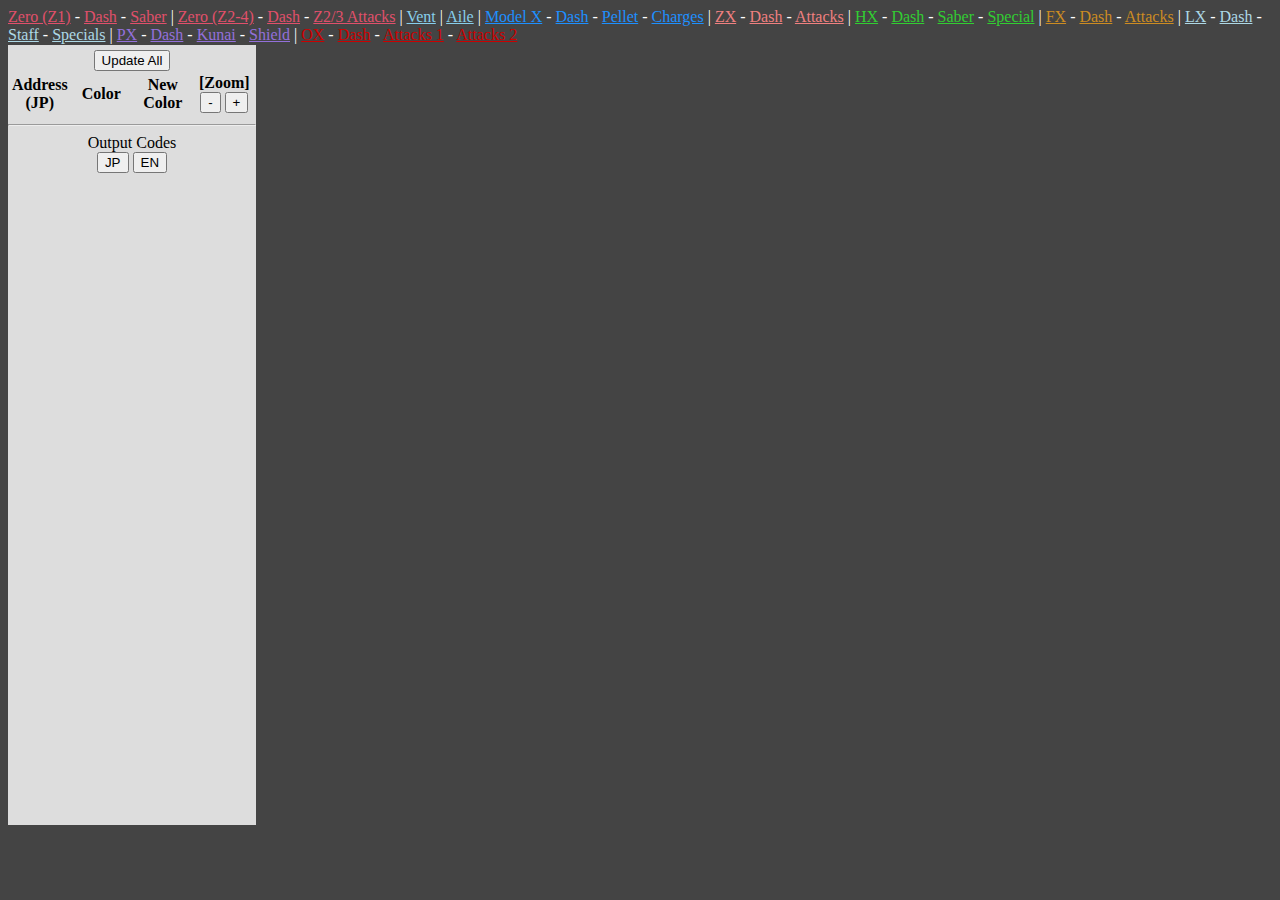
==== index.html @ 85c5371e "added X charges & hopefully fixed attack IFs" ====
<!DOCTYPE html>
<html lang="" xmlns="http://www.w3.org/1999/xhtml"
      xmlns:fb="http://ogp.me/ns/fb#">

<head>
	<meta charset="utf-8">
	<title>GBA sprite color picker GUI</title>
	<meta name="author" content="Your Name">
	<meta name="description" content="Example description">
	<meta name="viewport" content="width=device-width, initial-scale=1.0">
	<link rel="stylesheet" href="styles.css">
	<link rel="icon" type="image/x-icon" href=""/>
	<script type="text/javascript" src="scripts.js"></script>
	<meta property="og:image" content="https://repository-images.githubusercontent.com/220561567/136dff00-024b-11ea-8a6e-cd8f48cfa12e" />
	<meta property="og:description" content="Create Mega Man Zero/ZX recolors and turn them into playable Action Replay codes" />
</head>

<body>
	<header>
        <a href="#" onclick="showZero1(false)" style="color: #e0506b">Zero (Z1)</a>
        - <a href="#" onclick="showZero1(true)" style="color: #e0506b">Dash</a>
        - <a href="#" onclick="showZ1Saber()" style="color: #e0506b">Saber</a>
        | <a href="#" onclick="showZero(false)" style="color: #e0506b">Zero (Z2-4)</a>
        - <a href="#" onclick="showZero(true)" style="color: #e0506b">Dash</a>
        - <a href="#" onclick="showZ23Attacks()" style="color: #e0506b">Z2/3 Attacks</a>
        | <a href="#" onclick="showVent()" style="color: skyblue">Vent</a>
        | <a href="#" onclick="showAile()" style="color: skyblue">Aile</a>
        | <a href="#" onclick="showX(false)" style="color: dodgerblue">Model X</a>
        - <a href="#" onclick="showX(true)" style="color: dodgerblue">Dash</a>
        - <a href="#" onclick="showPellet()" style="color: dodgerblue">Pellet</a>
        - <a href="#" onclick="showXattacks()" style="color: dodgerblue">Charges</a>
        | <a href="#" onclick="showZX(false)" style="color: lightcoral">ZX</a>
        - <a href="#" onclick="showZX(true)" style="color: lightcoral">Dash</a>
        - <a href="#" onclick="showZxSaber()" style="color: lightcoral">Attacks</a>
        | <a href="#" onclick="showHX(false)" style="color: limegreen">HX</a>
        - <a href="#" onclick="showHX(true)" style="color: limegreen">Dash</a>
        - <a href="#" onclick="showHxSaber()" style="color: limegreen">Saber</a>
        - <a href="#" onclick="showHxJetpack()" style="color: limegreen">Special</a>
        | <a href="#" onclick="showFX(false)" style="color: #cc8c22">FX</a>
        - <a href="#" onclick="showFX(true)" style="color: #cc8c22">Dash</a>
        - <a href="#" onclick="showFxAttacks()" style="color: #cc8c22">Attacks</a>
        | <a href="#" onclick="showLX(false)" style="color: lightblue">LX</a>
        - <a href="#" onclick="showLX(true)" style="color: lightblue">Dash</a>
        - <a href="#" onclick="showLxStaff()" style="color: lightblue">Staff</a>
        - <a href="#" onclick="showLxSpecials()" style="color: lightblue">Specials</a>
        | <a href="#" onclick="showPX(false)" style="color: mediumpurple">PX</a>
        - <a href="#" onclick="showPX(true)" style="color: mediumpurple">Dash</a>
        - <a href="#" onclick="showKunai()" style="color: mediumpurple">Kunai</a>
        - <a href="#" onclick="showPxShield()" style="color: mediumpurple">Shield</a>
        | <a href="#" onclick="showOX(false)" style="color: #cc0000">OX</a>
        - <a href="#" onclick="showOX(true)" style="color: #cc0000">Dash</a>
        - <a href="#" onclick="showOxSaber()" style="color: #cc0000">Attacks 1</a>
        - <a href="#" onclick="showOxSpecials()" style="color: #cc0000">Attacks 2</a>
    </header>
	<main> <div id="workspace-container">
        <div id="color-controls-container">
            <table id="color-controls">
                <caption><button onclick="refreshAllPixels()">Update All</button></caption>
                <tr>
                    <th>Address (JP)<div id="addressTrunc"></div></th>
                    <th>Color</th>
                    <th>New Color</th>
                    <th>[Zoom]<button onclick="zoom(false)" style="display: inline; margin: auto;">-</button>
                        <button onclick="zoom(true)" style="display: inline; margin: auto;">+</button></th>
                </tr>
            </table>
            <!---<div id="color-conversion-row">
                <input type="radio" id="colorRadioHEX" name="colorConvert" value="HEX" oninput="convertAll('hex')">HEX
                <input type="radio" id="colorRadioRGB" name="colorConvert" value="RGB" oninput="convertAll('rgb')">RGB
                <input type="radio" id="colorRadioGBA" name="colorConvert" value="GBA" oninput="convertAll('gba')">GBA
                <button onclick="clearRadio('colorConvert')" style="margin-left: 5px;">Clear</button>
            </div> --->
            <!---<div id="color-ranges">
                R <input type="text" id="colorInput1" name="colorInput" size="1" maxlength="3">
                <input type="range" id="colorRange1" name="colorRange" min="0" max="31"
                       oninput="updateColorRange(1)"><br>
                G <input type="text" id="colorInput2" name="colorInput" size="1" maxlength="3">
                <input type="range" id="colorRange2" name="colorRange" min="0" max="31"
                       oninput="updateColorRange(2)"><br>
                B <input type="text" id="colorInput3" name="colorInput" size="1" maxlength="3">
                <input type="range" id="colorRange3" name="colorRange" min="0" max="31"
                       oninput="updateColorRange(3)">
            </div> --->
            <hr>
            <div>Output Codes<br><button id="jp-button" onclick="outputCodes('codes-output', 'jp')" style="display: inline; margin: auto;">JP</button>
                <button id="en-button" onclick="outputCodes('codes-output', 'en')" style="display: inline; margin: auto;">EN</button></div>
            <p id="codes-output"></p>
        </div>
        <div id="sprite-container"></div>
    </div></main>
	<footer></footer>
</body>

</html>
---- styles.css ----
body {
    background-color: #444;
}
header {
    color: white;
    padding-bottom: 1px;
}
a {
    color: #cbc;
}

#sprite-container {
    width: 680px;
    height: 780px;
    padding: 0;
    float: left;
}

#sprite-canvas {
    width: 680px;
    height: 780px;
    padding: 0;
    margin: 0;
}

.sprite-pixel {
//    display: block;
    width: 20px;
    height: 20px;
    margin: 0;
    padding: 0;
    background-color: white;
    float: left;
}

.sprite-pixel:hover {
    cursor: pointer;
}

#color-controls-container {
    float: left;
    background-color: #ddd;
    width: 248px;
    height: 780px;
    text-align: center;
}

#color-controls {
    margin: auto;
    margin-top: 5px;
    margin-bottom: 7px;
}

#color-controls th {
    width: 25%;
}

#addressTrunc {
    font-weight: normal;
    font-size: .9em;
}

#color-conversion-row {
    //margin-left: 25%;
    display: inline-block;
    margin: auto;
    //font-weight: ;
}
#color-conversion-row input {
    margin-right: 2px;
}

#codes-output {
    text-align: center;
    display: inline;
}
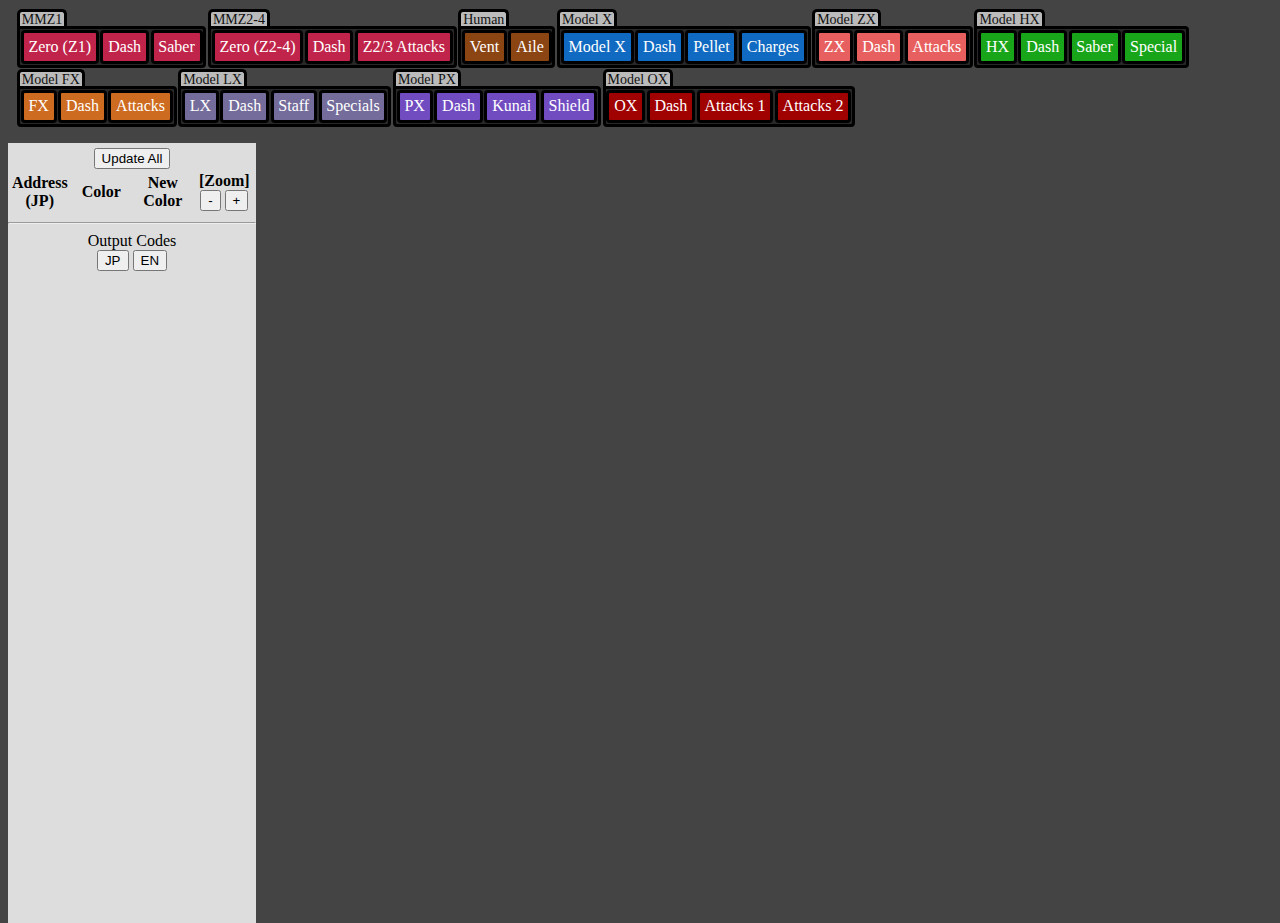
==== commit a4243944: "changed menu in preparation of new pages" ====
--- a/index.html
+++ b/index.html
@@ -5,53 +5,89 @@
 <head>
 	<meta charset="utf-8">
 	<title>GBA sprite color picker GUI</title>
-	<meta name="author" content="Your Name">
-	<meta name="description" content="Example description">
+	<!--<meta name="author" content="Your Name">
+	<meta name="description" content="Example description">-->
 	<meta name="viewport" content="width=device-width, initial-scale=1.0">
 	<link rel="stylesheet" href="styles.css">
-	<link rel="icon" type="image/x-icon" href=""/>
+	<link rel="icon" type="image/x-icon" href="favicon.ico"/>
 	<script type="text/javascript" src="scripts.js"></script>
 	<meta property="og:image" content="https://repository-images.githubusercontent.com/220561567/136dff00-024b-11ea-8a6e-cd8f48cfa12e" />
 	<meta property="og:description" content="Create Mega Man Zero/ZX recolors and turn them into playable Action Replay codes" />
 </head>
 
 <body>
-	<header>
-        <a href="#" onclick="showZero1(false)" style="color: #e0506b">Zero (Z1)</a>
-        - <a href="#" onclick="showZero1(true)" style="color: #e0506b">Dash</a>
-        - <a href="#" onclick="showZ1Saber()" style="color: #e0506b">Saber</a>
-        | <a href="#" onclick="showZero(false)" style="color: #e0506b">Zero (Z2-4)</a>
-        - <a href="#" onclick="showZero(true)" style="color: #e0506b">Dash</a>
-        - <a href="#" onclick="showZ23Attacks()" style="color: #e0506b">Z2/3 Attacks</a>
-        | <a href="#" onclick="showVent()" style="color: skyblue">Vent</a>
-        | <a href="#" onclick="showAile()" style="color: skyblue">Aile</a>
-        | <a href="#" onclick="showX(false)" style="color: dodgerblue">Model X</a>
-        - <a href="#" onclick="showX(true)" style="color: dodgerblue">Dash</a>
-        - <a href="#" onclick="showPellet()" style="color: dodgerblue">Pellet</a>
-        - <a href="#" onclick="showXattacks()" style="color: dodgerblue">Charges</a>
-        | <a href="#" onclick="showZX(false)" style="color: lightcoral">ZX</a>
-        - <a href="#" onclick="showZX(true)" style="color: lightcoral">Dash</a>
-        - <a href="#" onclick="showZxSaber()" style="color: lightcoral">Attacks</a>
-        | <a href="#" onclick="showHX(false)" style="color: limegreen">HX</a>
-        - <a href="#" onclick="showHX(true)" style="color: limegreen">Dash</a>
-        - <a href="#" onclick="showHxSaber()" style="color: limegreen">Saber</a>
-        - <a href="#" onclick="showHxJetpack()" style="color: limegreen">Special</a>
-        | <a href="#" onclick="showFX(false)" style="color: #cc8c22">FX</a>
-        - <a href="#" onclick="showFX(true)" style="color: #cc8c22">Dash</a>
-        - <a href="#" onclick="showFxAttacks()" style="color: #cc8c22">Attacks</a>
-        | <a href="#" onclick="showLX(false)" style="color: lightblue">LX</a>
-        - <a href="#" onclick="showLX(true)" style="color: lightblue">Dash</a>
-        - <a href="#" onclick="showLxStaff()" style="color: lightblue">Staff</a>
-        - <a href="#" onclick="showLxSpecials()" style="color: lightblue">Specials</a>
-        | <a href="#" onclick="showPX(false)" style="color: mediumpurple">PX</a>
-        - <a href="#" onclick="showPX(true)" style="color: mediumpurple">Dash</a>
-        - <a href="#" onclick="showKunai()" style="color: mediumpurple">Kunai</a>
-        - <a href="#" onclick="showPxShield()" style="color: mediumpurple">Shield</a>
-        | <a href="#" onclick="showOX(false)" style="color: #cc0000">OX</a>
-        - <a href="#" onclick="showOX(true)" style="color: #cc0000">Dash</a>
-        - <a href="#" onclick="showOxSaber()" style="color: #cc0000">Attacks 1</a>
-        - <a href="#" onclick="showOxSpecials()" style="color: #cc0000">Attacks 2</a>
-    </header>
+    <div id="navmenu-container">
+    <ul id="navmenu">
+        <li><ul id="MMZ">
+            <li><ul id="Z1">
+                <li class="group-label"><div>MMZ1</div></li>
+                <li><a href="#" onclick="showZero1(false)">Zero (Z1)</a></li>
+                <li><a href="#" onclick="showZero1(true)">Dash</a></li>
+                <li><a href="#" onclick="showZ1Saber()">Saber</a>
+            </ul></li>
+            <li><ul id="Z234">
+                <li class="group-label"><div>MMZ2-4</div></li>
+                <li><a href="#" onclick="showZero(false)">Zero (Z2-4)</a></li>
+                <li><a href="#" onclick="showZero(true)">Dash</a></li>
+                <li><a href="#" onclick="showZ23Attacks()">Z2/3 Attacks</a>
+            </ul></li>
+        </ul></li>
+        <li><ul id="ZX">
+            <li><ul id="ModelHu">
+                <li class="group-label"><div>Human</div></li>
+                <li><a href="#" onclick="showVent()">Vent</a></li>
+                <li><a href="#" onclick="showAile()">Aile</a></li>
+            </ul></li>
+            <li><ul id="ModelX">
+                <li class="group-label"><div>Model X</div></li>
+                <li><a href="#" onclick="showX(false)">Model X</a></li>
+                <li><a href="#" onclick="showX(true)">Dash</a></li>
+                <li><a href="#" onclick="showPellet()">Pellet</a></li>
+                <li><a href="#" onclick="showXattacks()">Charges</a></li>
+            </ul></li>
+            <li><ul id="ModelZx">
+                <li class="group-label"><div>Model ZX</div></li>
+                <li><a href="#" onclick="showZX(false)">ZX</a></li>
+                <li><a href="#" onclick="showZX(true)">Dash</a></li>
+                <li><a href="#" onclick="showZxSaber()">Attacks</a></li>
+            </ul></li>
+            <li><ul id="ModelHx">
+                <li class="group-label"><div>Model HX</div></li>
+                <li><a href="#" onclick="showHX(false)">HX</a></li>
+                <li><a href="#" onclick="showHX(true)">Dash</a></li>
+                <li><a href="#" onclick="showHxSaber()">Saber</a></li>
+                <li><a href="#" onclick="showHxJetpack()">Special</a></li>
+            </ul></li>
+            <li><ul id="ModelFx">
+                <li class="group-label"><div>Model FX</div></li>
+                <li><a href="#" onclick="showFX(false)">FX</a></li>
+                <li><a href="#" onclick="showFX(true)">Dash</a></li>
+                <li><a href="#" onclick="showFxAttacks()">Attacks</a></li>
+            </ul></li>
+            <li><ul id="ModelLx">
+                <li class="group-label"><div>Model LX</div></li>
+                <li><a href="#" onclick="showLX(false)">LX</a></li>
+                <li><a href="#" onclick="showLX(true)">Dash</a></li>
+                <li><a href="#" onclick="showLxStaff()">Staff</a></li>
+                <li><a href="#" onclick="showLxSpecials()">Specials</a></li>
+            </ul></li>
+            <li><ul id="ModelPx">
+                <li class="group-label"><div>Model PX</div></li>
+                <li><a href="#" onclick="showPX(false)">PX</a></li>
+                <li><a href="#" onclick="showPX(true)">Dash</a></li>
+                <li><a href="#" onclick="showKunai()">Kunai</a></li>
+                <li><a href="#" onclick="showPxShield()">Shield</a></li>
+            </ul></li>
+            <li><ul id="ModelOx">
+                <li class="group-label"><div>Model OX</div></li>
+                <li><a href="#" onclick="showOX(false)">OX</a></li>
+                <li><a href="#" onclick="showOX(true)">Dash</a></li>
+                <li><a href="#" onclick="showOxSaber()">Attacks 1</a></li>
+                <li><a href="#" onclick="showOxSpecials()">Attacks 2</a></li>
+            </ul></li>
+        </ul></li>
+    </ul>
+    </div>
 	<main> <div id="workspace-container">
         <div id="color-controls-container">
             <table id="color-controls">
--- a/styles.css
+++ b/styles.css
@@ -1,13 +1,137 @@
 body {
     background-color: #444;
 }
-header {
-    color: white;
-    padding-bottom: 1px;
-}
+#navmenu-container {
+    display: inline-block;
+    width: 100%;
+    margin-bottom: 12px;
+}
+#navmenu {
+    color: white;
+    //padding-bottom: 1px;
+    list-style-type: none;
+    margin: 0 8px 12px 8px;
+    padding: 0;
+}
+#navmenu ul {
+    padding-inline-start: 0;
+}
+#navmenu #MMZ * li a:link {
+    background-color: #c1244a;
+}
+#navmenu #ModelHu li a:link {
+    background-color: saddlebrown;
+}
+#navmenu #ModelX li a:link {
+    background-color: #116ac1;
+}
+#navmenu #ModelZx li a:link {
+    background-color: #e75f5f;
+}
+#navmenu #ModelHx li a:link {
+    background-color: #19a519;
+}
+#navmenu #ModelFx li a:link {
+    background-color: #cd6b21;
+}
+#navmenu #ModelLx li a:link {
+    background-color: #746c9a;
+}
+#navmenu #ModelPx li a:link {
+    background-color: #714cc1;
+}
+#navmenu #ModelOx li a:link {
+    background-color: #a00202;
+}
+#navmenu li li li a {
+    color: white;
+    float: left;
+    display: block;
+    box-sizing: border-box;
+    height: 2.1em;
+    width: auto;
+    padding: 0 .3em 0 .3em;
+    text-decoration: none;
+    border: solid;
+    border-color: black;
+    border-radius: 4px;
+    text-align: center;
+    padding-top: .3em;
+    margin-top: .25em;
+    margin-left: .05em;
+    margin-right: .05em;
+}
+#navmenu li ul li {
+    display: inline;
+    color: white;
+    float: left;
+    box-sizing: border-box;
+    height: 2.6em;
+    width: auto;
+    text-decoration: none;
+    border: solid;
+    border-color: black;
+    border-radius: 4px;
+    text-align: center;
+    margin-top: 18px;
+    margin-left: .05em;
+    margin-right: .05em;
+    border-top-left-radius: 0;
+    background-color: #282828;
+}
+#navmenu li ul li ul li{
+    background-color: rgba(0,0,0,0);}
+#navmenu li ul li ul {
+    width: 100%;
+    position: relative;
+}
+#navmenu li ul li li.group-label {
+    font-size: 14px;
+    position: absolute;
+    left: -3px;
+    top: -20px;
+    height: 17px;
+    text-align: center;
+    //padding-left: 5px;
+}
+.group-label div {
+    box-sizing: border-box;
+    height: 17px;
+    width: auto;
+    border: solid;
+    border-color: black;
+    border-radius: 5px;
+    border-bottom-left-radius: 0;
+    border-bottom-right-radius: 0;
+    border-bottom: none;
+    padding: 0px 2px 1px 2px;
+    background-color: #bbb;
+    color: #111;
+}
+#navmenu li ul li li {
+    border-width: 0;
+    margin: 0;
+}
+#navmenu li ul li ul li a {
+    margin-top: 1px;
+}
+#navmenu a {
+    width: 100%;
+    height: 100%;
+    display:block;
+    color: white;
+    text-decoration: none;
+}
+#navmenu a:hover {
+    //background-color: white;
+    background-image: linear-gradient(rgba(0,0,0,0), rgba(0,0,0,.5));
+    color: white;
+}
+
 a {
     color: #cbc;
 }
+
 
 #sprite-container {
     width: 680px;
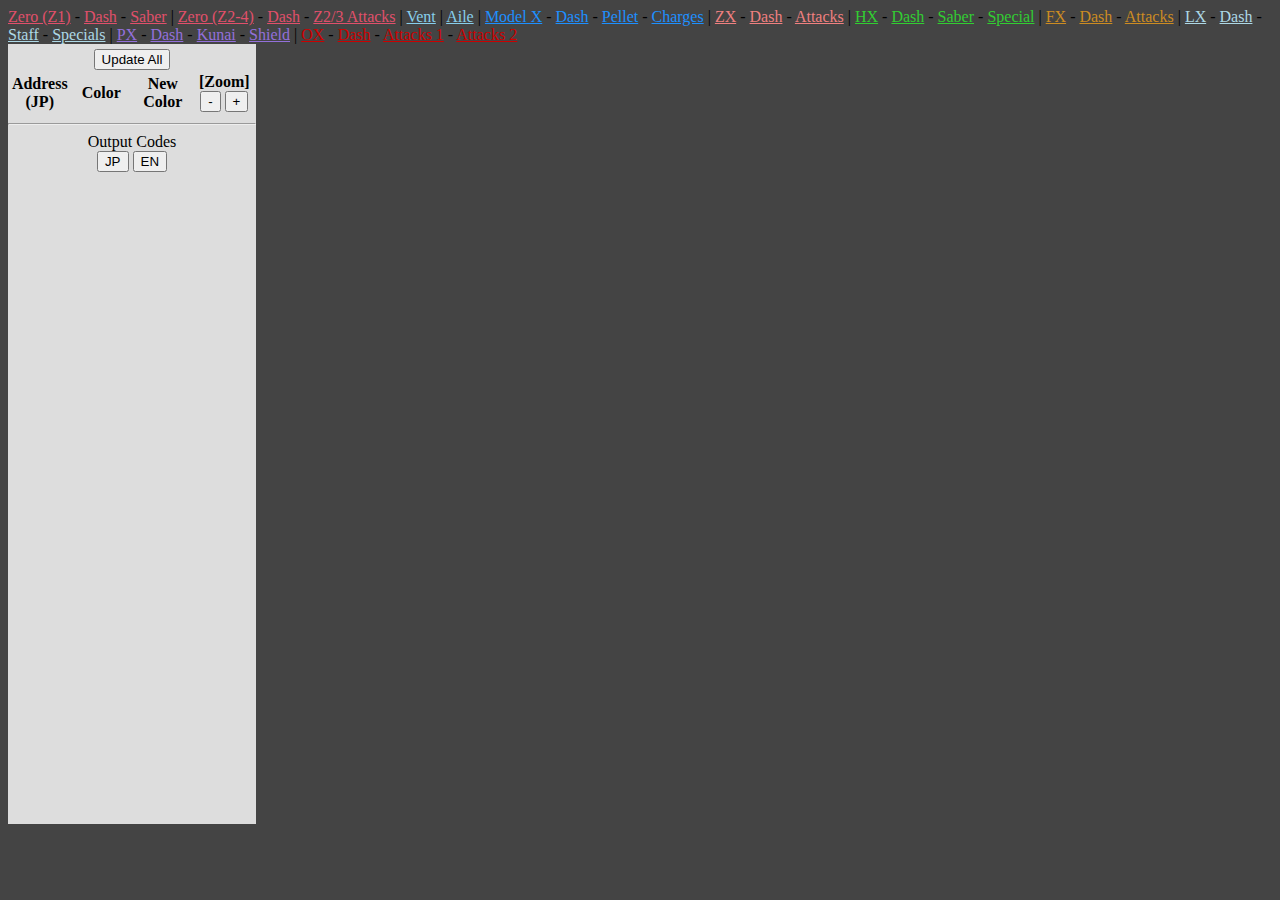
==== commit 922e6da1: "revert crappy new menu lol" ====
--- a/index.html
+++ b/index.html
@@ -5,8 +5,8 @@
 <head>
 	<meta charset="utf-8">
 	<title>GBA sprite color picker GUI</title>
-	<!--<meta name="author" content="Your Name">
-	<meta name="description" content="Example description">-->
+	<meta name="author" content="Your Name">
+	<meta name="description" content="Example description">
 	<meta name="viewport" content="width=device-width, initial-scale=1.0">
 	<link rel="stylesheet" href="styles.css">
 	<link rel="icon" type="image/x-icon" href="favicon.ico"/>
@@ -16,78 +16,42 @@
 </head>
 
 <body>
-    <div id="navmenu-container">
-    <ul id="navmenu">
-        <li><ul id="MMZ">
-            <li><ul id="Z1">
-                <li class="group-label"><div>MMZ1</div></li>
-                <li><a href="#" onclick="showZero1(false)">Zero (Z1)</a></li>
-                <li><a href="#" onclick="showZero1(true)">Dash</a></li>
-                <li><a href="#" onclick="showZ1Saber()">Saber</a>
-            </ul></li>
-            <li><ul id="Z234">
-                <li class="group-label"><div>MMZ2-4</div></li>
-                <li><a href="#" onclick="showZero(false)">Zero (Z2-4)</a></li>
-                <li><a href="#" onclick="showZero(true)">Dash</a></li>
-                <li><a href="#" onclick="showZ23Attacks()">Z2/3 Attacks</a>
-            </ul></li>
-        </ul></li>
-        <li><ul id="ZX">
-            <li><ul id="ModelHu">
-                <li class="group-label"><div>Human</div></li>
-                <li><a href="#" onclick="showVent()">Vent</a></li>
-                <li><a href="#" onclick="showAile()">Aile</a></li>
-            </ul></li>
-            <li><ul id="ModelX">
-                <li class="group-label"><div>Model X</div></li>
-                <li><a href="#" onclick="showX(false)">Model X</a></li>
-                <li><a href="#" onclick="showX(true)">Dash</a></li>
-                <li><a href="#" onclick="showPellet()">Pellet</a></li>
-                <li><a href="#" onclick="showXattacks()">Charges</a></li>
-            </ul></li>
-            <li><ul id="ModelZx">
-                <li class="group-label"><div>Model ZX</div></li>
-                <li><a href="#" onclick="showZX(false)">ZX</a></li>
-                <li><a href="#" onclick="showZX(true)">Dash</a></li>
-                <li><a href="#" onclick="showZxSaber()">Attacks</a></li>
-            </ul></li>
-            <li><ul id="ModelHx">
-                <li class="group-label"><div>Model HX</div></li>
-                <li><a href="#" onclick="showHX(false)">HX</a></li>
-                <li><a href="#" onclick="showHX(true)">Dash</a></li>
-                <li><a href="#" onclick="showHxSaber()">Saber</a></li>
-                <li><a href="#" onclick="showHxJetpack()">Special</a></li>
-            </ul></li>
-            <li><ul id="ModelFx">
-                <li class="group-label"><div>Model FX</div></li>
-                <li><a href="#" onclick="showFX(false)">FX</a></li>
-                <li><a href="#" onclick="showFX(true)">Dash</a></li>
-                <li><a href="#" onclick="showFxAttacks()">Attacks</a></li>
-            </ul></li>
-            <li><ul id="ModelLx">
-                <li class="group-label"><div>Model LX</div></li>
-                <li><a href="#" onclick="showLX(false)">LX</a></li>
-                <li><a href="#" onclick="showLX(true)">Dash</a></li>
-                <li><a href="#" onclick="showLxStaff()">Staff</a></li>
-                <li><a href="#" onclick="showLxSpecials()">Specials</a></li>
-            </ul></li>
-            <li><ul id="ModelPx">
-                <li class="group-label"><div>Model PX</div></li>
-                <li><a href="#" onclick="showPX(false)">PX</a></li>
-                <li><a href="#" onclick="showPX(true)">Dash</a></li>
-                <li><a href="#" onclick="showKunai()">Kunai</a></li>
-                <li><a href="#" onclick="showPxShield()">Shield</a></li>
-            </ul></li>
-            <li><ul id="ModelOx">
-                <li class="group-label"><div>Model OX</div></li>
-                <li><a href="#" onclick="showOX(false)">OX</a></li>
-                <li><a href="#" onclick="showOX(true)">Dash</a></li>
-                <li><a href="#" onclick="showOxSaber()">Attacks 1</a></li>
-                <li><a href="#" onclick="showOxSpecials()">Attacks 2</a></li>
-            </ul></li>
-        </ul></li>
-    </ul>
-    </div>
+	<header>
+        <a href="#" onclick="showZero1(false)" style="color: #e0506b">Zero (Z1)</a>
+        - <a href="#" onclick="showZero1(true)" style="color: #e0506b">Dash</a>
+        - <a href="#" onclick="showZ1Saber()" style="color: #e0506b">Saber</a>
+        | <a href="#" onclick="showZero(false)" style="color: #e0506b">Zero (Z2-4)</a>
+        - <a href="#" onclick="showZero(true)" style="color: #e0506b">Dash</a>
+        - <a href="#" onclick="showZ23Attacks()" style="color: #e0506b">Z2/3 Attacks</a>
+        | <a href="#" onclick="showVent()" style="color: skyblue">Vent</a>
+        | <a href="#" onclick="showAile()" style="color: skyblue">Aile</a>
+        | <a href="#" onclick="showX(false)" style="color: dodgerblue">Model X</a>
+        - <a href="#" onclick="showX(true)" style="color: dodgerblue">Dash</a>
+        - <a href="#" onclick="showPellet()" style="color: dodgerblue">Pellet</a>
+        - <a href="#" onclick="showXattacks()" style="color: dodgerblue">Charges</a>
+        | <a href="#" onclick="showZX(false)" style="color: lightcoral">ZX</a>
+        - <a href="#" onclick="showZX(true)" style="color: lightcoral">Dash</a>
+        - <a href="#" onclick="showZxSaber()" style="color: lightcoral">Attacks</a>
+        | <a href="#" onclick="showHX(false)" style="color: limegreen">HX</a>
+        - <a href="#" onclick="showHX(true)" style="color: limegreen">Dash</a>
+        - <a href="#" onclick="showHxSaber()" style="color: limegreen">Saber</a>
+        - <a href="#" onclick="showHxJetpack()" style="color: limegreen">Special</a>
+        | <a href="#" onclick="showFX(false)" style="color: #cc8c22">FX</a>
+        - <a href="#" onclick="showFX(true)" style="color: #cc8c22">Dash</a>
+        - <a href="#" onclick="showFxAttacks()" style="color: #cc8c22">Attacks</a>
+        | <a href="#" onclick="showLX(false)" style="color: lightblue">LX</a>
+        - <a href="#" onclick="showLX(true)" style="color: lightblue">Dash</a>
+        - <a href="#" onclick="showLxStaff()" style="color: lightblue">Staff</a>
+        - <a href="#" onclick="showLxSpecials()" style="color: lightblue">Specials</a>
+        | <a href="#" onclick="showPX(false)" style="color: mediumpurple">PX</a>
+        - <a href="#" onclick="showPX(true)" style="color: mediumpurple">Dash</a>
+        - <a href="#" onclick="showKunai()" style="color: mediumpurple">Kunai</a>
+        - <a href="#" onclick="showPxShield()" style="color: mediumpurple">Shield</a>
+        | <a href="#" onclick="showOX(false)" style="color: #cc0000">OX</a>
+        - <a href="#" onclick="showOX(true)" style="color: #cc0000">Dash</a>
+        - <a href="#" onclick="showOxSaber()" style="color: #cc0000">Attacks 1</a>
+        - <a href="#" onclick="showOxSpecials()" style="color: #cc0000">Attacks 2</a>
+    </header>
 	<main> <div id="workspace-container">
         <div id="color-controls-container">
             <table id="color-controls">
@@ -127,4 +91,4 @@
 	<footer></footer>
 </body>
 
-</html>+</html>
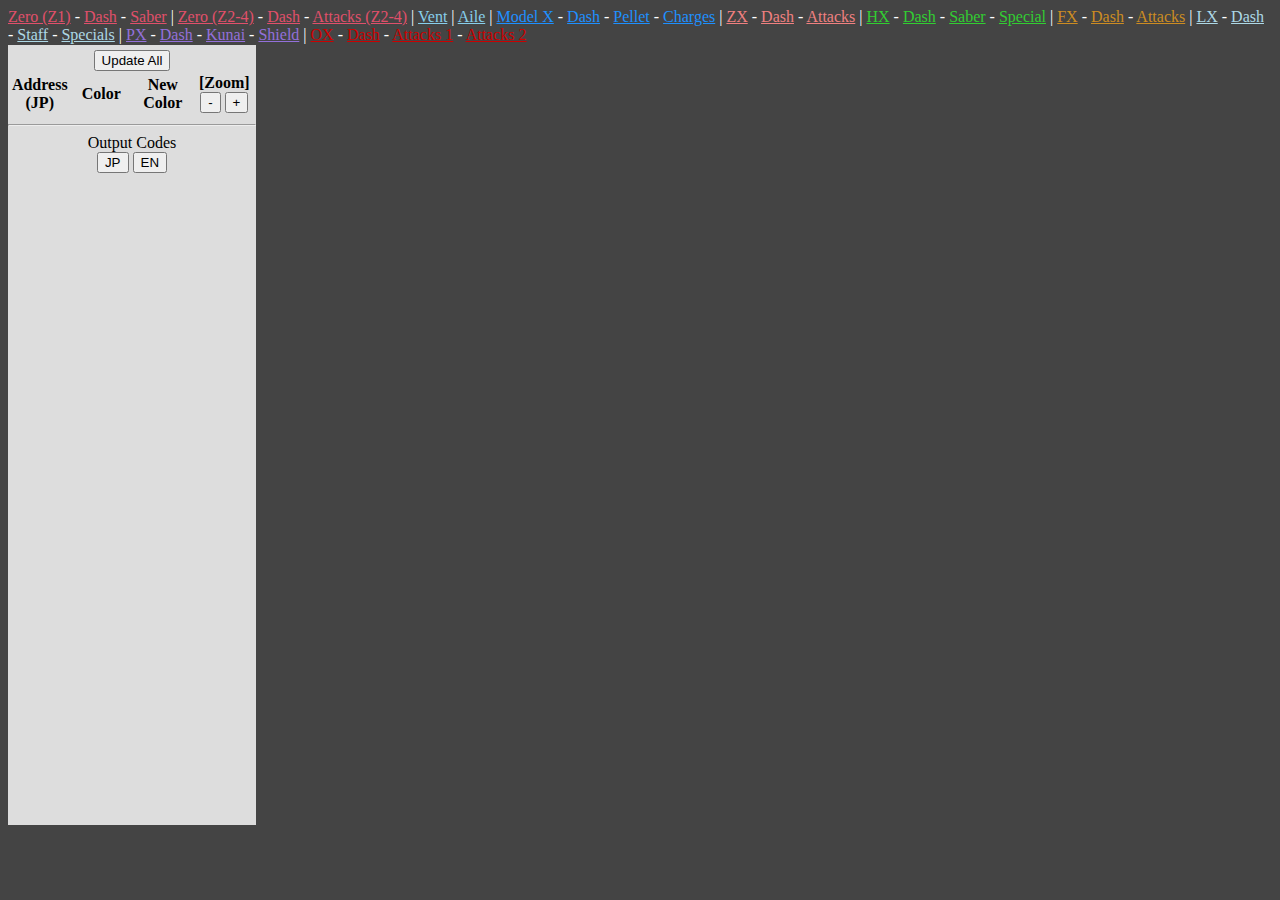
==== commit 3680e718: "updated to show z4 attack support" ====
--- a/index.html
+++ b/index.html
@@ -22,7 +22,7 @@
         - <a href="#" onclick="showZ1Saber()" style="color: #e0506b">Saber</a>
         | <a href="#" onclick="showZero(false)" style="color: #e0506b">Zero (Z2-4)</a>
         - <a href="#" onclick="showZero(true)" style="color: #e0506b">Dash</a>
-        - <a href="#" onclick="showZ23Attacks()" style="color: #e0506b">Z2/3 Attacks</a>
+        - <a href="#" onclick="showZ23Attacks()" style="color: #e0506b">Attacks (Z2-4)</a>
         | <a href="#" onclick="showVent()" style="color: skyblue">Vent</a>
         | <a href="#" onclick="showAile()" style="color: skyblue">Aile</a>
         | <a href="#" onclick="showX(false)" style="color: dodgerblue">Model X</a>
--- a/styles.css
+++ b/styles.css
@@ -1,137 +1,13 @@
 body {
     background-color: #444;
 }
-#navmenu-container {
-    display: inline-block;
-    width: 100%;
-    margin-bottom: 12px;
+header {
+    color: white;
+    padding-bottom: 1px;
 }
-#navmenu {
-    color: white;
-    //padding-bottom: 1px;
-    list-style-type: none;
-    margin: 0 8px 12px 8px;
-    padding: 0;
-}
-#navmenu ul {
-    padding-inline-start: 0;
-}
-#navmenu #MMZ * li a:link {
-    background-color: #c1244a;
-}
-#navmenu #ModelHu li a:link {
-    background-color: saddlebrown;
-}
-#navmenu #ModelX li a:link {
-    background-color: #116ac1;
-}
-#navmenu #ModelZx li a:link {
-    background-color: #e75f5f;
-}
-#navmenu #ModelHx li a:link {
-    background-color: #19a519;
-}
-#navmenu #ModelFx li a:link {
-    background-color: #cd6b21;
-}
-#navmenu #ModelLx li a:link {
-    background-color: #746c9a;
-}
-#navmenu #ModelPx li a:link {
-    background-color: #714cc1;
-}
-#navmenu #ModelOx li a:link {
-    background-color: #a00202;
-}
-#navmenu li li li a {
-    color: white;
-    float: left;
-    display: block;
-    box-sizing: border-box;
-    height: 2.1em;
-    width: auto;
-    padding: 0 .3em 0 .3em;
-    text-decoration: none;
-    border: solid;
-    border-color: black;
-    border-radius: 4px;
-    text-align: center;
-    padding-top: .3em;
-    margin-top: .25em;
-    margin-left: .05em;
-    margin-right: .05em;
-}
-#navmenu li ul li {
-    display: inline;
-    color: white;
-    float: left;
-    box-sizing: border-box;
-    height: 2.6em;
-    width: auto;
-    text-decoration: none;
-    border: solid;
-    border-color: black;
-    border-radius: 4px;
-    text-align: center;
-    margin-top: 18px;
-    margin-left: .05em;
-    margin-right: .05em;
-    border-top-left-radius: 0;
-    background-color: #282828;
-}
-#navmenu li ul li ul li{
-    background-color: rgba(0,0,0,0);}
-#navmenu li ul li ul {
-    width: 100%;
-    position: relative;
-}
-#navmenu li ul li li.group-label {
-    font-size: 14px;
-    position: absolute;
-    left: -3px;
-    top: -20px;
-    height: 17px;
-    text-align: center;
-    //padding-left: 5px;
-}
-.group-label div {
-    box-sizing: border-box;
-    height: 17px;
-    width: auto;
-    border: solid;
-    border-color: black;
-    border-radius: 5px;
-    border-bottom-left-radius: 0;
-    border-bottom-right-radius: 0;
-    border-bottom: none;
-    padding: 0px 2px 1px 2px;
-    background-color: #bbb;
-    color: #111;
-}
-#navmenu li ul li li {
-    border-width: 0;
-    margin: 0;
-}
-#navmenu li ul li ul li a {
-    margin-top: 1px;
-}
-#navmenu a {
-    width: 100%;
-    height: 100%;
-    display:block;
-    color: white;
-    text-decoration: none;
-}
-#navmenu a:hover {
-    //background-color: white;
-    background-image: linear-gradient(rgba(0,0,0,0), rgba(0,0,0,.5));
-    color: white;
-}
-
 a {
     color: #cbc;
 }
-
 
 #sprite-container {
     width: 680px;
@@ -197,4 +73,4 @@
 #codes-output {
     text-align: center;
     display: inline;
-}+}
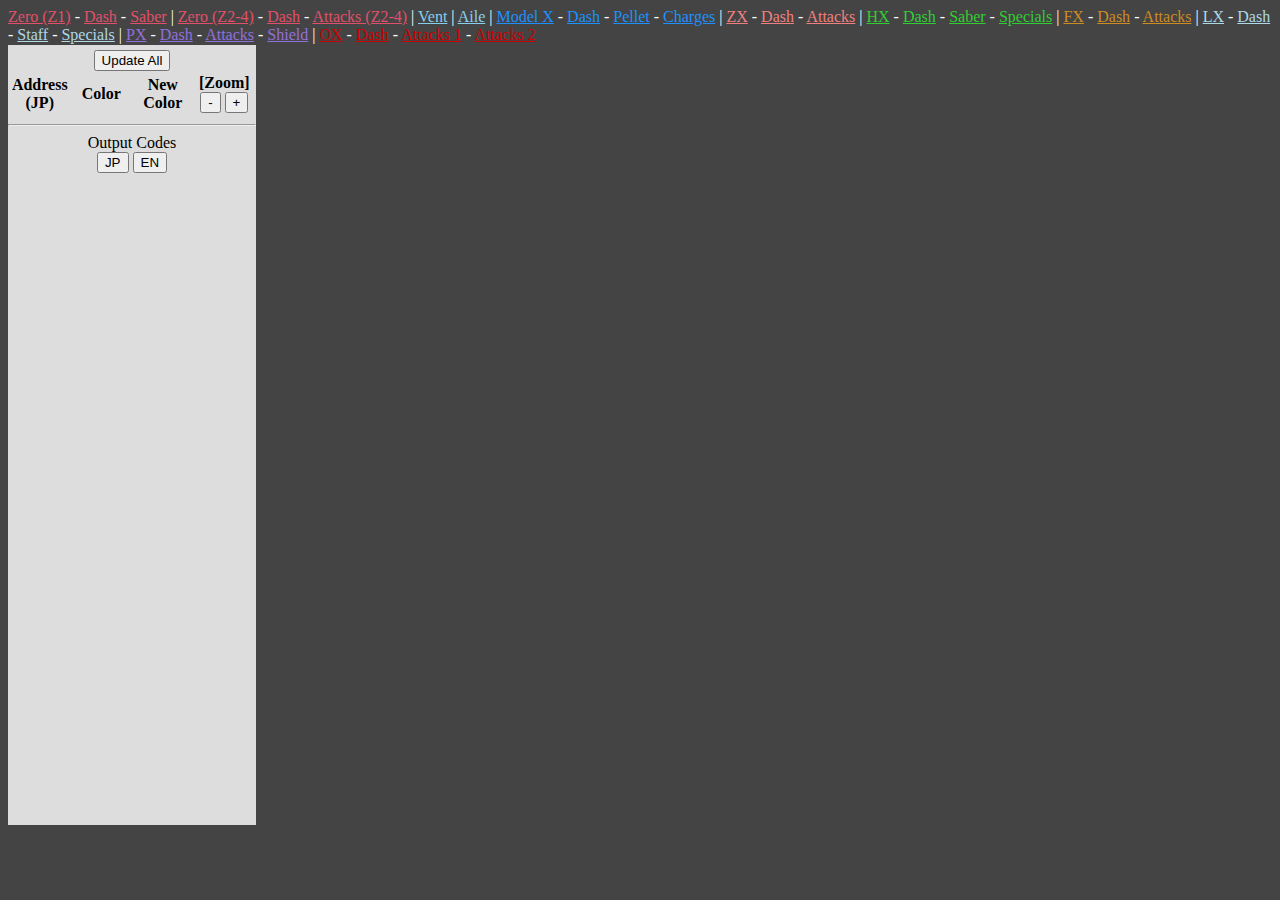
==== commit 1f4b47dd: "cleaned up sprite loading preparation" ====
--- a/index.html
+++ b/index.html
@@ -3,92 +3,92 @@
       xmlns:fb="http://ogp.me/ns/fb#">
 
 <head>
-	<meta charset="utf-8">
-	<title>GBA sprite color picker GUI</title>
-	<meta name="author" content="Your Name">
-	<meta name="description" content="Example description">
-	<meta name="viewport" content="width=device-width, initial-scale=1.0">
-	<link rel="stylesheet" href="styles.css">
-	<link rel="icon" type="image/x-icon" href="favicon.ico"/>
-	<script type="text/javascript" src="scripts.js"></script>
-	<meta property="og:image" content="https://repository-images.githubusercontent.com/220561567/136dff00-024b-11ea-8a6e-cd8f48cfa12e" />
-	<meta property="og:description" content="Create Mega Man Zero/ZX recolors and turn them into playable Action Replay codes" />
+    <meta charset="utf-8">
+    <title>GBA sprite color picker GUI</title>
+    <meta name="author" content="Your Name">
+    <meta name="description" content="Example description">
+    <meta name="viewport" content="width=device-width, initial-scale=1.0">
+    <link rel="stylesheet" href="styles.css">
+    <link rel="icon" type="image/x-icon" href="favicon.ico"/>
+    <script type="text/javascript" src="scripts.js"></script>
+    <meta property="og:image" content="https://repository-images.githubusercontent.com/220561567/136dff00-024b-11ea-8a6e-cd8f48cfa12e" />
+    <meta property="og:description" content="Create Mega Man Zero/ZX recolors and turn them into playable Action Replay codes" />
 </head>
 
 <body>
-	<header>
-        <a href="#" onclick="showZero1(false)" style="color: #e0506b">Zero (Z1)</a>
-        - <a href="#" onclick="showZero1(true)" style="color: #e0506b">Dash</a>
-        - <a href="#" onclick="showZ1Saber()" style="color: #e0506b">Saber</a>
-        | <a href="#" onclick="showZero(false)" style="color: #e0506b">Zero (Z2-4)</a>
-        - <a href="#" onclick="showZero(true)" style="color: #e0506b">Dash</a>
-        - <a href="#" onclick="showZ23Attacks()" style="color: #e0506b">Attacks (Z2-4)</a>
-        | <a href="#" onclick="showVent()" style="color: skyblue">Vent</a>
-        | <a href="#" onclick="showAile()" style="color: skyblue">Aile</a>
-        | <a href="#" onclick="showX(false)" style="color: dodgerblue">Model X</a>
-        - <a href="#" onclick="showX(true)" style="color: dodgerblue">Dash</a>
-        - <a href="#" onclick="showPellet()" style="color: dodgerblue">Pellet</a>
-        - <a href="#" onclick="showXattacks()" style="color: dodgerblue">Charges</a>
-        | <a href="#" onclick="showZX(false)" style="color: lightcoral">ZX</a>
-        - <a href="#" onclick="showZX(true)" style="color: lightcoral">Dash</a>
-        - <a href="#" onclick="showZxSaber()" style="color: lightcoral">Attacks</a>
-        | <a href="#" onclick="showHX(false)" style="color: limegreen">HX</a>
-        - <a href="#" onclick="showHX(true)" style="color: limegreen">Dash</a>
-        - <a href="#" onclick="showHxSaber()" style="color: limegreen">Saber</a>
-        - <a href="#" onclick="showHxJetpack()" style="color: limegreen">Special</a>
-        | <a href="#" onclick="showFX(false)" style="color: #cc8c22">FX</a>
-        - <a href="#" onclick="showFX(true)" style="color: #cc8c22">Dash</a>
-        - <a href="#" onclick="showFxAttacks()" style="color: #cc8c22">Attacks</a>
-        | <a href="#" onclick="showLX(false)" style="color: lightblue">LX</a>
-        - <a href="#" onclick="showLX(true)" style="color: lightblue">Dash</a>
-        - <a href="#" onclick="showLxStaff()" style="color: lightblue">Staff</a>
-        - <a href="#" onclick="showLxSpecials()" style="color: lightblue">Specials</a>
-        | <a href="#" onclick="showPX(false)" style="color: mediumpurple">PX</a>
-        - <a href="#" onclick="showPX(true)" style="color: mediumpurple">Dash</a>
-        - <a href="#" onclick="showKunai()" style="color: mediumpurple">Kunai</a>
-        - <a href="#" onclick="showPxShield()" style="color: mediumpurple">Shield</a>
-        | <a href="#" onclick="showOX(false)" style="color: #cc0000">OX</a>
-        - <a href="#" onclick="showOX(true)" style="color: #cc0000">Dash</a>
-        - <a href="#" onclick="showOxSaber()" style="color: #cc0000">Attacks 1</a>
-        - <a href="#" onclick="showOxSpecials()" style="color: #cc0000">Attacks 2</a>
-    </header>
-	<main> <div id="workspace-container">
-        <div id="color-controls-container">
-            <table id="color-controls">
-                <caption><button onclick="refreshAllPixels()">Update All</button></caption>
-                <tr>
-                    <th>Address (JP)<div id="addressTrunc"></div></th>
-                    <th>Color</th>
-                    <th>New Color</th>
-                    <th>[Zoom]<button onclick="zoom(false)" style="display: inline; margin: auto;">-</button>
-                        <button onclick="zoom(true)" style="display: inline; margin: auto;">+</button></th>
-                </tr>
-            </table>
-            <!---<div id="color-conversion-row">
-                <input type="radio" id="colorRadioHEX" name="colorConvert" value="HEX" oninput="convertAll('hex')">HEX
-                <input type="radio" id="colorRadioRGB" name="colorConvert" value="RGB" oninput="convertAll('rgb')">RGB
-                <input type="radio" id="colorRadioGBA" name="colorConvert" value="GBA" oninput="convertAll('gba')">GBA
-                <button onclick="clearRadio('colorConvert')" style="margin-left: 5px;">Clear</button>
-            </div> --->
-            <!---<div id="color-ranges">
-                R <input type="text" id="colorInput1" name="colorInput" size="1" maxlength="3">
-                <input type="range" id="colorRange1" name="colorRange" min="0" max="31"
-                       oninput="updateColorRange(1)"><br>
-                G <input type="text" id="colorInput2" name="colorInput" size="1" maxlength="3">
-                <input type="range" id="colorRange2" name="colorRange" min="0" max="31"
-                       oninput="updateColorRange(2)"><br>
-                B <input type="text" id="colorInput3" name="colorInput" size="1" maxlength="3">
-                <input type="range" id="colorRange3" name="colorRange" min="0" max="31"
-                       oninput="updateColorRange(3)">
-            </div> --->
-            <hr>
-            <div>Output Codes<br><button id="jp-button" onclick="outputCodes('codes-output', 'jp')" style="display: inline; margin: auto;">JP</button>
-                <button id="en-button" onclick="outputCodes('codes-output', 'en')" style="display: inline; margin: auto;">EN</button></div>
-            <p id="codes-output"></p>
-        </div>
-        <div id="sprite-container"></div>
-    </div></main>
-	<footer></footer>
+<header>
+    <a href="#" onclick="loadSprite('zero1')" style="color: #e0506b">Zero (Z1)</a>
+    - <a href="#" onclick="loadSprite('zero1_dash')" style="color: #e0506b">Dash</a>
+    - <a href="#" onclick="loadSprite('zero1_saber')" style="color: #e0506b">Saber</a>
+    | <a href="#" onclick="loadSprite('zero234')" style="color: #e0506b">Zero (Z2-4)</a>
+    - <a href="#" onclick="loadSprite('zero234_dash')" style="color: #e0506b">Dash</a>
+    - <a href="#" onclick="loadSprite('zero234_attacks')" style="color: #e0506b">Attacks (Z2-4)</a>
+    | <a href="#" onclick="loadSprite('vent')" style="color: skyblue">Vent</a>
+    | <a href="#" onclick="loadSprite('aile')" style="color: skyblue">Aile</a>
+    | <a href="#" onclick="loadSprite('x')" style="color: dodgerblue">Model X</a>
+    - <a href="#" onclick="loadSprite('x_dash')" style="color: dodgerblue">Dash</a>
+    - <a href="#" onclick="loadSprite('pellet')" style="color: dodgerblue">Pellet</a>
+    - <a href="#" onclick="loadSprite('x_charges')" style="color: dodgerblue">Charges</a>
+    | <a href="#" onclick="loadSprite('zx')" style="color: lightcoral">ZX</a>
+    - <a href="#" onclick="loadSprite('zx_dash')" style="color: lightcoral">Dash</a>
+    - <a href="#" onclick="loadSprite('zx_attacks')" style="color: lightcoral">Attacks</a>
+    | <a href="#" onclick="loadSprite('hx')" style="color: limegreen">HX</a>
+    - <a href="#" onclick="loadSprite('hx_dash')" style="color: limegreen">Dash</a>
+    - <a href="#" onclick="loadSprite('hx_saber')" style="color: limegreen">Saber</a>
+    - <a href="#" onclick="loadSprite('hx_specials')" style="color: limegreen">Specials</a>
+    | <a href="#" onclick="loadSprite('fx')" style="color: #cc8c22">FX</a>
+    - <a href="#" onclick="loadSprite('fx_dash')" style="color: #cc8c22">Dash</a>
+    - <a href="#" onclick="loadSprite('fx_attacks')" style="color: #cc8c22">Attacks</a>
+    | <a href="#" onclick="loadSprite('lx')" style="color: lightblue">LX</a>
+    - <a href="#" onclick="loadSprite('lx_dash')" style="color: lightblue">Dash</a>
+    - <a href="#" onclick="loadSprite('lx_staff')" style="color: lightblue">Staff</a>
+    - <a href="#" onclick="loadSprite('lx_specials')" style="color: lightblue">Specials</a>
+    | <a href="#" onclick="loadSprite('px')" style="color: mediumpurple">PX</a>
+    - <a href="#" onclick="loadSprite('px_dash')" style="color: mediumpurple">Dash</a>
+    - <a href="#" onclick="loadSprite('px_attacks')" style="color: mediumpurple">Attacks</a>
+    - <a href="#" onclick="loadSprite('px_shield')" style="color: mediumpurple">Shield</a>
+    | <a href="#" onclick="loadSprite('ox')" style="color: #cc0000">OX</a>
+    - <a href="#" onclick="loadSprite('ox_dash')" style="color: #cc0000">Dash</a>
+    - <a href="#" onclick="loadSprite('ox_attacks1')" style="color: #cc0000">Attacks 1</a>
+    - <a href="#" onclick="loadSprite('ox_attacks2')" style="color: #cc0000">Attacks 2</a>
+</header>
+<main> <div id="workspace-container">
+    <div id="color-controls-container">
+        <table id="color-controls">
+            <caption><button onclick="refreshAllPixels()">Update All</button></caption>
+            <tr>
+                <th>Address (JP)<div id="addressTrunc"></div></th>
+                <th>Color</th>
+                <th>New Color</th>
+                <th>[Zoom]<button onclick="zoom(false)" style="display: inline; margin: auto;">-</button>
+                    <button onclick="zoom(true)" style="display: inline; margin: auto;">+</button></th>
+            </tr>
+        </table>
+        <!---<div id="color-conversion-row">
+            <input type="radio" id="colorRadioHEX" name="colorConvert" value="HEX" oninput="convertAll('hex')">HEX
+            <input type="radio" id="colorRadioRGB" name="colorConvert" value="RGB" oninput="convertAll('rgb')">RGB
+            <input type="radio" id="colorRadioGBA" name="colorConvert" value="GBA" oninput="convertAll('gba')">GBA
+            <button onclick="clearRadio('colorConvert')" style="margin-left: 5px;">Clear</button>
+        </div> --->
+        <!---<div id="color-ranges">
+            R <input type="text" id="colorInput1" name="colorInput" size="1" maxlength="3">
+            <input type="range" id="colorRange1" name="colorRange" min="0" max="31"
+                   oninput="updateColorRange(1)"><br>
+            G <input type="text" id="colorInput2" name="colorInput" size="1" maxlength="3">
+            <input type="range" id="colorRange2" name="colorRange" min="0" max="31"
+                   oninput="updateColorRange(2)"><br>
+            B <input type="text" id="colorInput3" name="colorInput" size="1" maxlength="3">
+            <input type="range" id="colorRange3" name="colorRange" min="0" max="31"
+                   oninput="updateColorRange(3)">
+        </div> --->
+        <hr>
+        <div>Output Codes<br><button id="jp-button" onclick="outputCodes('codes-output', 'jp')" style="display: inline; margin: auto;">JP</button>
+            <button id="en-button" onclick="outputCodes('codes-output', 'en')" style="display: inline; margin: auto;">EN</button></div>
+        <p id="codes-output"></p>
+    </div>
+    <div id="sprite-container"></div>
+</div></main>
+<footer></footer>
 </body>
 
 </html>
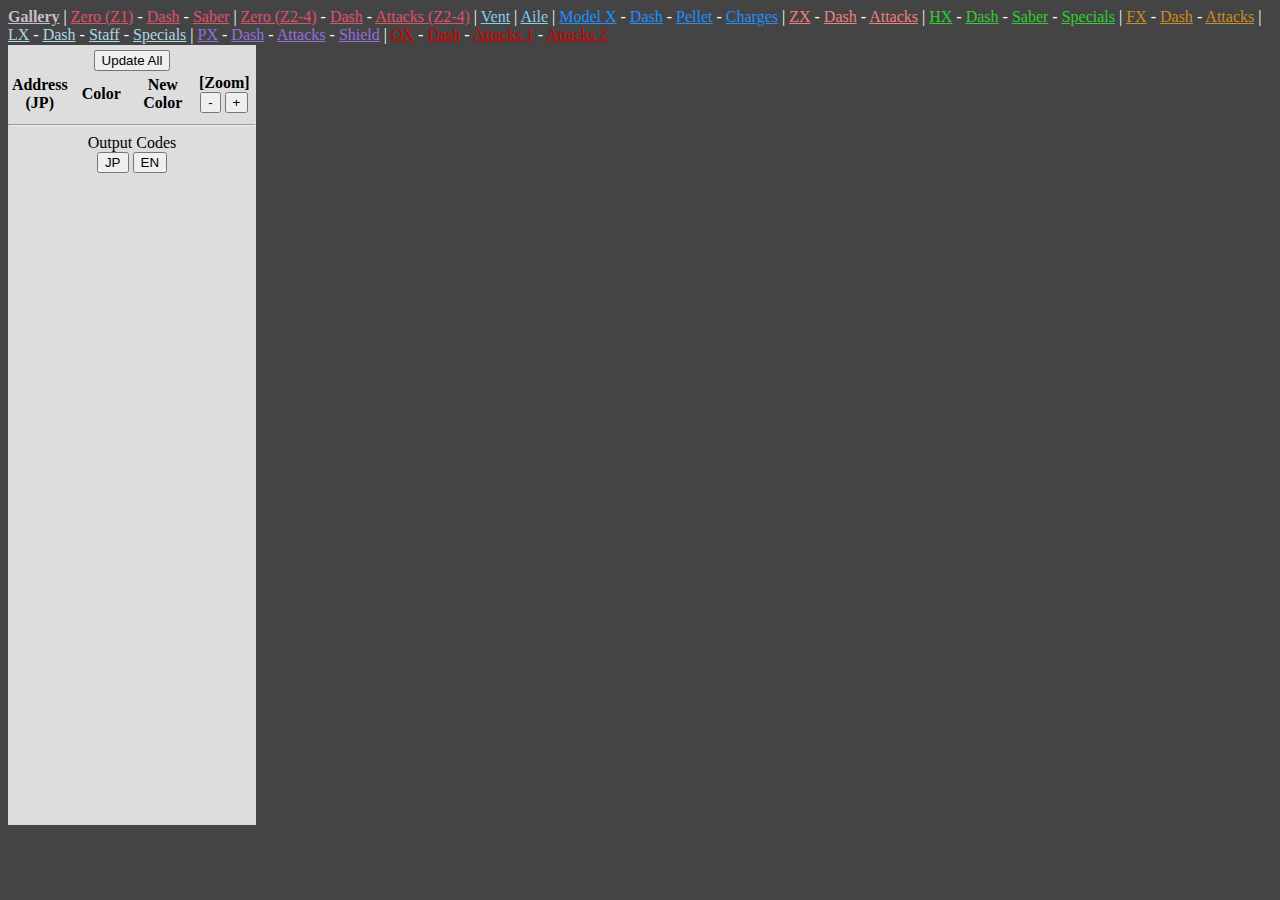
==== commit a150ae02: "Introducing the Gallery! WIP" ====
--- a/index.html
+++ b/index.html
@@ -17,7 +17,8 @@
 
 <body>
 <header>
-    <a href="#" onclick="loadSprite('zero1')" style="color: #e0506b">Zero (Z1)</a>
+    <a href="gallery.html"><b>Gallery</b></a>
+    | <a href="#" onclick="loadSprite('zero1')" style="color: #e0506b">Zero (Z1)</a>
     - <a href="#" onclick="loadSprite('zero1_dash')" style="color: #e0506b">Dash</a>
     - <a href="#" onclick="loadSprite('zero1_saber')" style="color: #e0506b">Saber</a>
     | <a href="#" onclick="loadSprite('zero234')" style="color: #e0506b">Zero (Z2-4)</a>
@@ -43,7 +44,7 @@
     - <a href="#" onclick="loadSprite('lx_dash')" style="color: lightblue">Dash</a>
     - <a href="#" onclick="loadSprite('lx_staff')" style="color: lightblue">Staff</a>
     - <a href="#" onclick="loadSprite('lx_specials')" style="color: lightblue">Specials</a>
-    | <a href="#" onclick="loadSprite('px')" style="color: mediumpurple">PX</a>
+    | <a href="#" onclick="loadSprite('px')" style="color: #9370db">PX</a>
     - <a href="#" onclick="loadSprite('px_dash')" style="color: mediumpurple">Dash</a>
     - <a href="#" onclick="loadSprite('px_attacks')" style="color: mediumpurple">Attacks</a>
     - <a href="#" onclick="loadSprite('px_shield')" style="color: mediumpurple">Shield</a>
@@ -84,7 +85,9 @@
         <hr>
         <div>Output Codes<br><button id="jp-button" onclick="outputCodes('codes-output', 'jp')" style="display: inline; margin: auto;">JP</button>
             <button id="en-button" onclick="outputCodes('codes-output', 'en')" style="display: inline; margin: auto;">EN</button></div>
-        <p id="codes-output"></p>
+        <div id="codes-output-container">
+            <p id="codes-output"></p>
+        </div>
     </div>
     <div id="sprite-container"></div>
 </div></main>
--- a/styles.css
+++ b/styles.css
@@ -61,16 +61,21 @@
 }
 
 #color-conversion-row {
-    //margin-left: 25%;
+//margin-left: 25%;
     display: inline-block;
     margin: auto;
-    //font-weight: ;
+//font-weight: ;
 }
 #color-conversion-row input {
     margin-right: 2px;
 }
 
+#codes-output-container {
+    height: calc(100% - 578px);
+    overflow-y: auto;
+}
 #codes-output {
+    font-family: "Courier New", serif;
     text-align: center;
     display: inline;
 }
